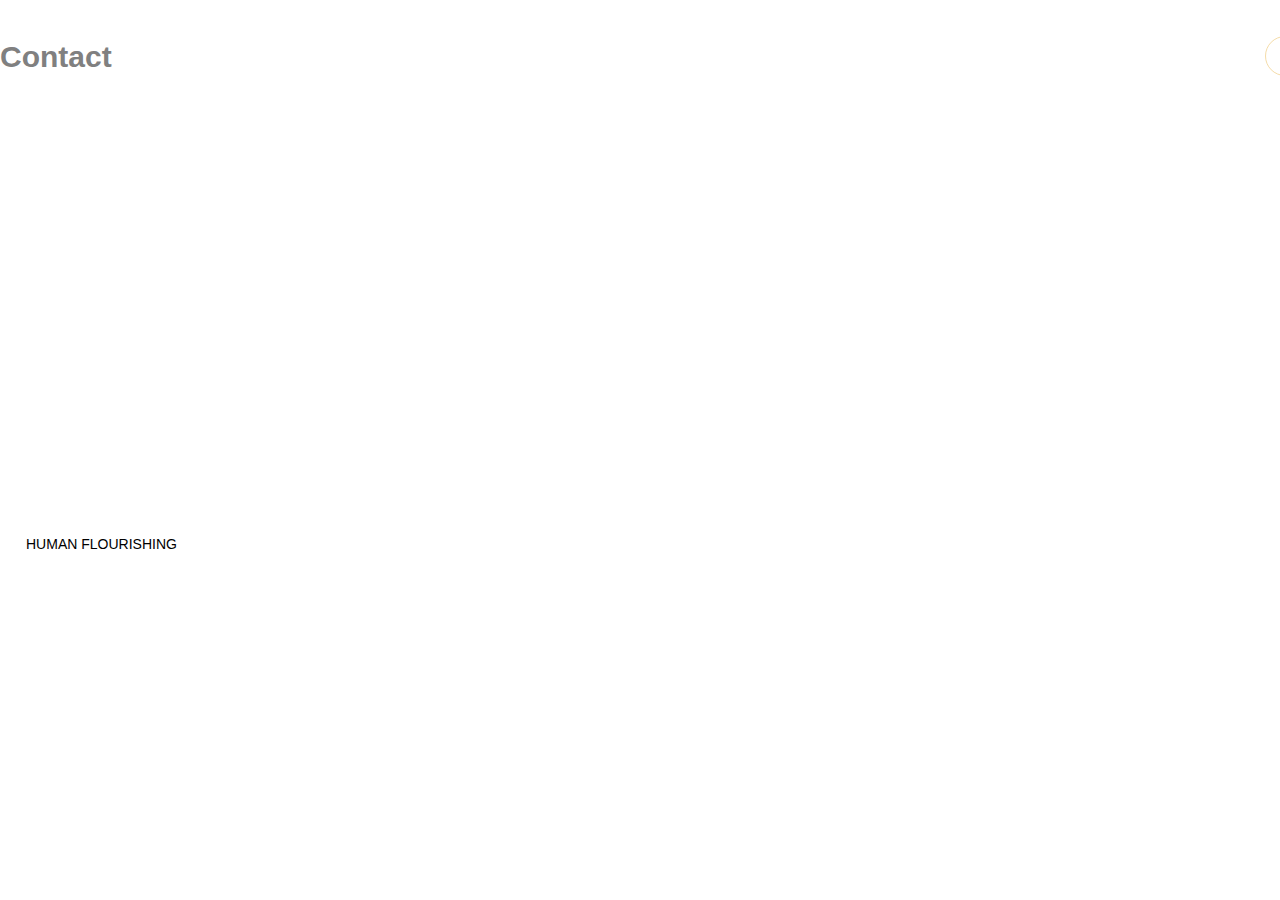
==== index.html @ 35b2b869 "Update and rename human.html to index.html" ====
<!DOCTYPE html>
<html>
<head>
    <meta charset="utf-8">
    <meta name="viewport" content="width=device-width, initial-scale=1.0">
    <title>Human Flourishing</title>
    <link rel="stylesheet" href="style.css">
</head>
<body>
    <section class="hero">
        <div class="main-width">
            <header>
              <div class="logo">
                   <h2><a style="color: gray;" href="contact.html">Contact</a></h2>
              </div>
              <nav>
                  <ul>
                      <li  style="color: gray class="active"><a href="finding.html">Finding Your Purpose</a></li>
                      <li><a href="building.html">Building Healthy Relastionships</a></li>
                      <li><a href="cultivating.html">Cultivating Mindfulness</a></li>
                      <li class="btn"><a href="lera.html">LERA MAE</a></li>
                  </ul>
              </nav>     
        </header> 
        <div class="content">
            <div class="main-text">
                 <h6><br>Why human flourishing important to us???? </h6>
                 <h1>HUMAN FLOURISHING</h1> 
                 <p>Human flourishing is the ability to live a good life. Rooted in Aristotelian ethics, it values health intrinsically and applies universally to all human lives. Human flourishing embraces our shared humanity and serves everyone’s interest. All people should have the conditions for flourishing and realizing their ability to be healthy. They can use their values, talents, and abilities in pursuit of their own goals and health.</p>
                 <a href="humanflourishing.html">HUMAN FLOURISHING</a>  
            </div>
        </div> 
   </div>
    </section>

</body>
</html>
---- style.css ----
*{
    margin: 0;
    padding: 0;
    box-sizing: border-box;
    font-family: 'Poppins', sans-serif;
}
body{
    overflow-x: hidden;
}
.main-width{
    width: 1400px;
    max-width: 95;
    margin: 0 auto;
}
.hero{
    height: 100%;
    width: 100%;
    min-height: 100vh;
    background-image: url(file:///C:/Users/Admin/Desktop/f/desktop-wallpaper-x-black-dark-red-technology-gaming-technology.jpg);
    background-size: 100%;
    background-repeat: no repeat;
}
.hero header .logo h2 a{
    display: block;
    font-size: 30px;
    font-weight: 600;
    text-decoration: none;
    color: white;
    font-family: 'noto serif JP;' serif;
}
.hero header{
    display: flex;
    align-items: center;
    justify-content: space-between;
    padding: 40px 0 30px;
}
nav ul li{
    list-style: none;
    display: inline-block;
}
nav ul li a{
    text-decoration: none;
    color: white;
    margin-left: 80px;
    font-size: 20px;
    font-weight: 600;
    border-bottom: 2px solid transparent;
    transition: 4s;
}
nav ul li:not(:last-child) a:hover,
nav ul li:not(:last-child) a:focus{
    border-bottom: 2px solid white;
}
nav ul li.active a{
    border-bottom: 2px solid white;
}
nav ul li.btn a{
    background: transparent;
    color: white;
    border: 1px solid #f5dca8;
    padding: 9px 20px;
    border-radius: 80px;
    line-height: 1.4;
    font-size: 18px;
    font-weight: 600;
    margin-left: 150px;
}
nav ul li.btn:hover a{
    border: 1px solid white;
    background: white;
    transition: 4s;
}
.content{
    padding-top: 140px;
}
.content .main-text{
    position: relative;
    z-index: 2;
    margin-bottom: 50px;
}
.content .main-text h6{
    font-size: 14px;
    font-weight: 400;
    color: white;
    margin-bottom: 40px;
}
.content .main-text h1{
    font-size: 60px;
    line-height: 1;
    color: white;
    margin: 0px 0px 45px;
    font-family: 'Permanent Marker', cursive;
}
.content .main-text p{
    max-width: 100%;
    width: 480;
    color: white;
    line-height: 1.8;
    font-size: 15px;
    margin-bottom: 50px;
}
.content .main-text a{
    display: inline-block;
    text-decoration: none;
    color: black;
    background: white;
    border: 1px solid white;
    padding: 9px 25px;
    line-height: 1.4;
    border-radius: 30px;
    font-size: 14px;
    font-weight: 500;
}
.content .main-text a:hover{
    transform: scale(1.2);
    border: 1px solid #f2dca8;
    background: transparent;
    color: white;
    transition: 4s;
}
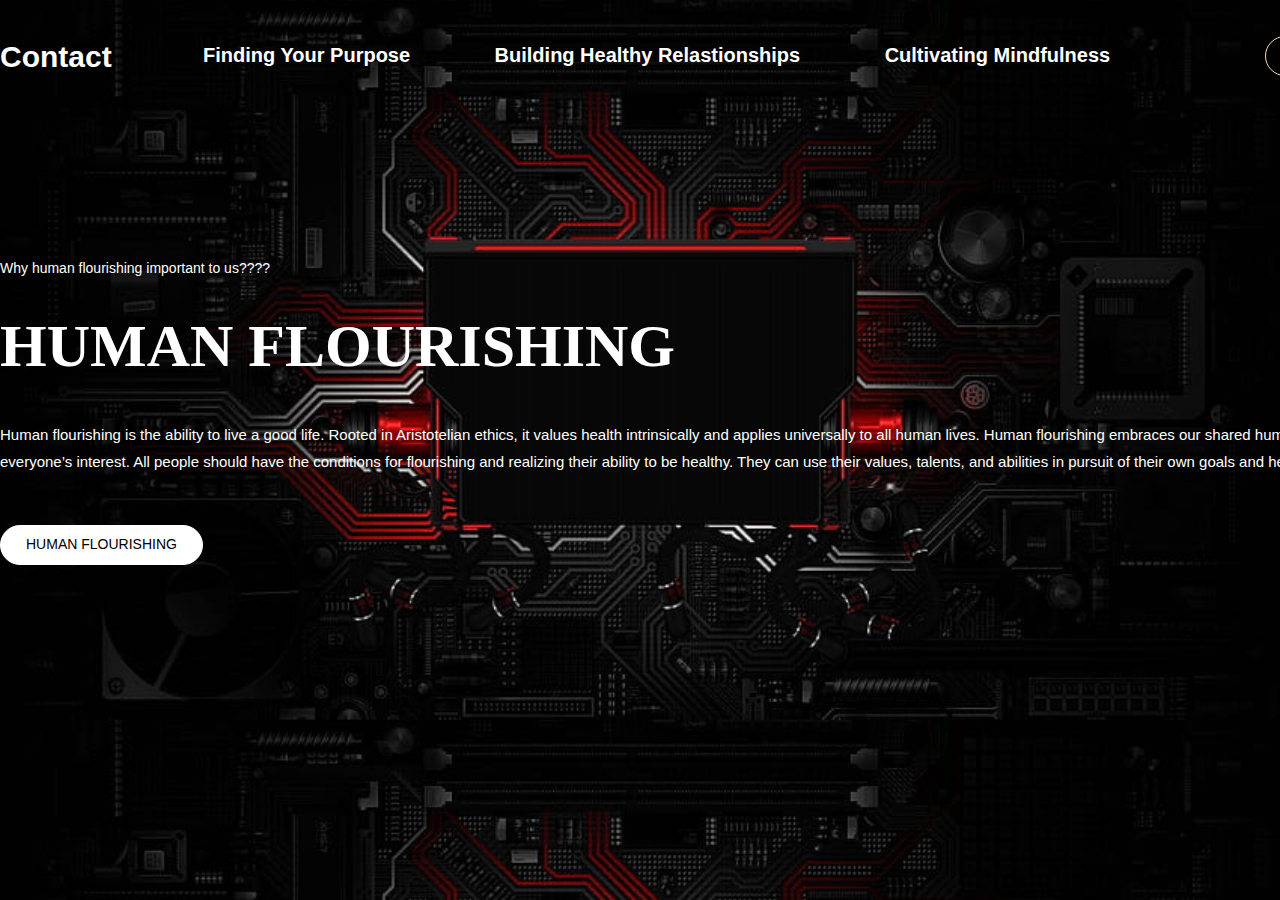
==== commit a8dab9a3: "Update index.html" ====
--- a/index.html
+++ b/index.html
@@ -11,7 +11,7 @@
         <div class="main-width">
             <header>
               <div class="logo">
-                   <h2><a style="color: gray;" href="contact.html">Contact</a></h2>
+                   <h2><a style="color: white;" href="contact.html">Contact</a></h2>
               </div>
               <nav>
                   <ul>
--- a/style.css
+++ b/style.css
@@ -16,7 +16,7 @@
     height: 100%;
     width: 100%;
     min-height: 100vh;
-    background-image: url(file:///C:/Users/Admin/Desktop/f/desktop-wallpaper-x-black-dark-red-technology-gaming-technology.jpg);
+    background-image: url(desktop-wallpaper-x-black-dark-red-technology-gaming-technology.jpg);
     background-size: 100%;
     background-repeat: no repeat;
 }
@@ -117,4 +117,4 @@
     background: transparent;
     color: white;
     transition: 4s;
-}+}
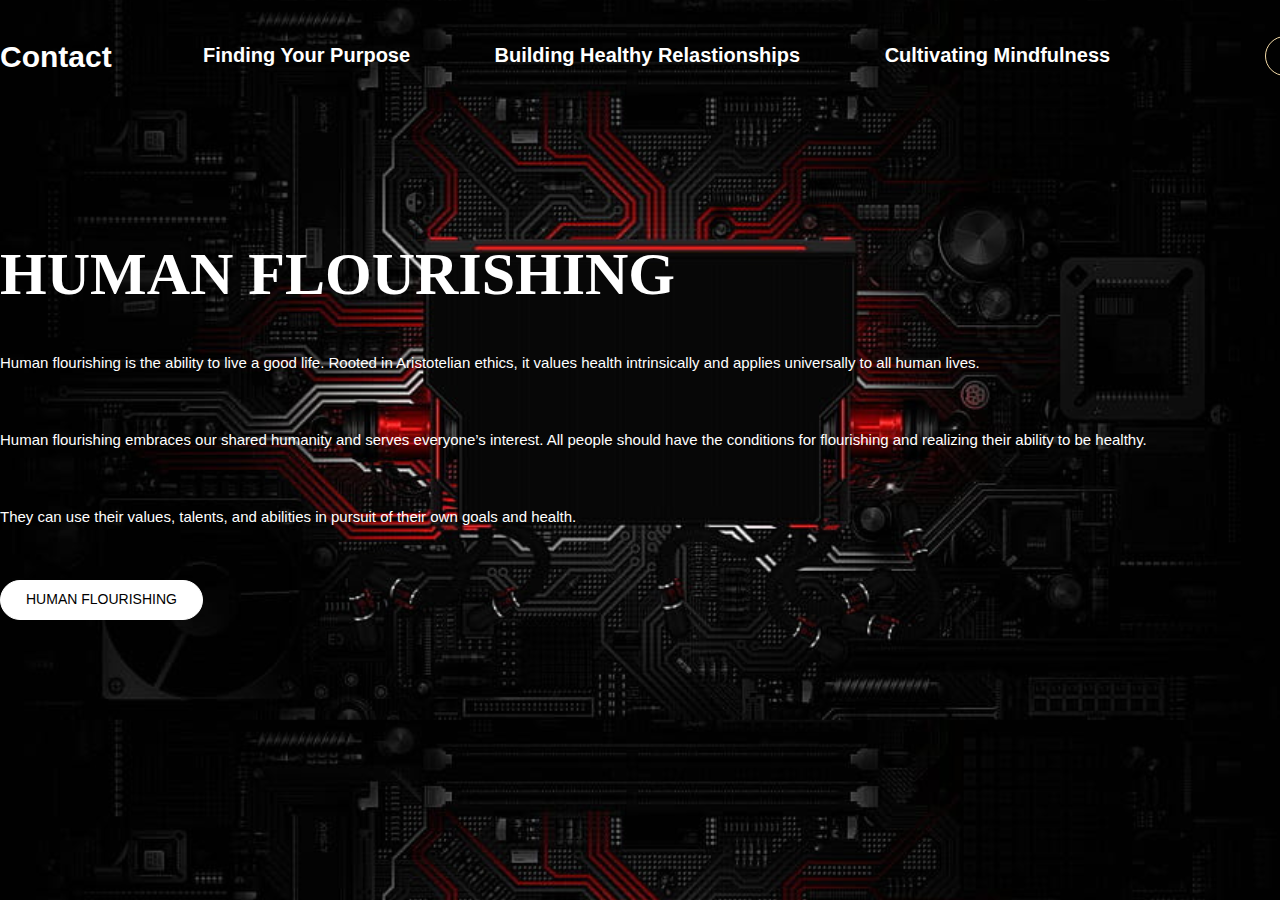
==== commit 3975839c: "Update index.html" ====
--- a/index.html
+++ b/index.html
@@ -24,9 +24,10 @@
         </header> 
         <div class="content">
             <div class="main-text">
-                 <h6><br>Why human flourishing important to us???? </h6>
                  <h1>HUMAN FLOURISHING</h1> 
-                 <p>Human flourishing is the ability to live a good life. Rooted in Aristotelian ethics, it values health intrinsically and applies universally to all human lives. Human flourishing embraces our shared humanity and serves everyone’s interest. All people should have the conditions for flourishing and realizing their ability to be healthy. They can use their values, talents, and abilities in pursuit of their own goals and health.</p>
+                 <p>Human flourishing is the ability to live a good life. Rooted in Aristotelian ethics, it values health intrinsically and applies universally to all human lives. </p>
+                 <p>Human flourishing embraces our shared humanity and serves everyone’s interest. All people should have the conditions for flourishing and realizing their ability to be healthy. </p>
+                     <p>They can use their values, talents, and abilities in pursuit of their own goals and health.</p>
                  <a href="humanflourishing.html">HUMAN FLOURISHING</a>  
             </div>
         </div> 
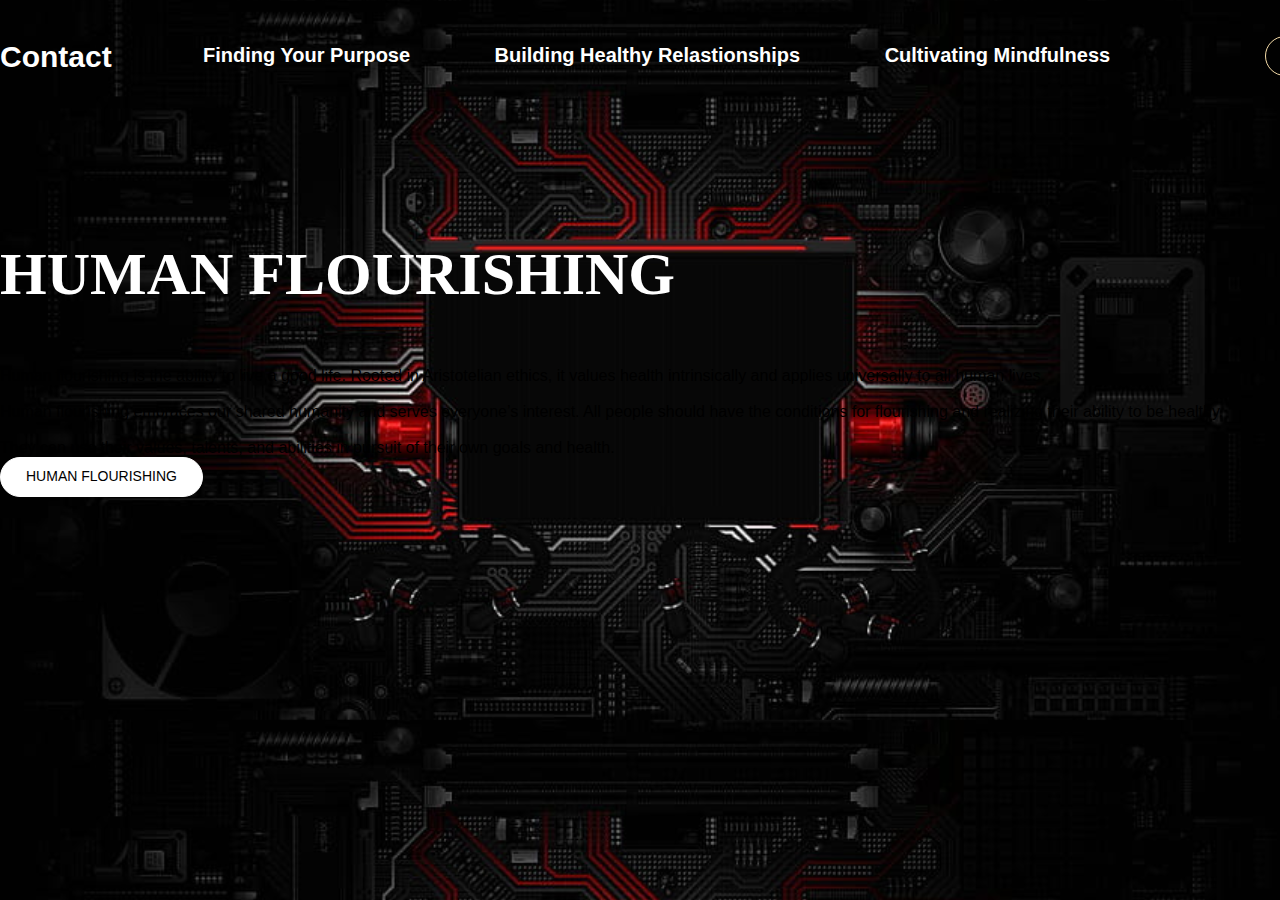
==== commit a1a3d593: "Update index.html" ====
--- a/index.html
+++ b/index.html
@@ -25,9 +25,9 @@
         <div class="content">
             <div class="main-text">
                  <h1>HUMAN FLOURISHING</h1> 
-                 <p>Human flourishing is the ability to live a good life. Rooted in Aristotelian ethics, it values health intrinsically and applies universally to all human lives. </p>
-                 <p>Human flourishing embraces our shared humanity and serves everyone’s interest. All people should have the conditions for flourishing and realizing their ability to be healthy. </p>
-                     <p>They can use their values, talents, and abilities in pursuit of their own goals and health.</p>
+                 <br>Human flourishing is the ability to live a good life. Rooted in Aristotelian ethics, it values health intrinsically and applies universally to all human lives. </br>
+                 <br>Human flourishing embraces our shared humanity and serves everyone’s interest. All people should have the conditions for flourishing and realizing their ability to be healthy. </br>
+                     <br>They can use their values, talents, and abilities in pursuit of their own goals and health.</br>
                  <a href="humanflourishing.html">HUMAN FLOURISHING</a>  
             </div>
         </div> 
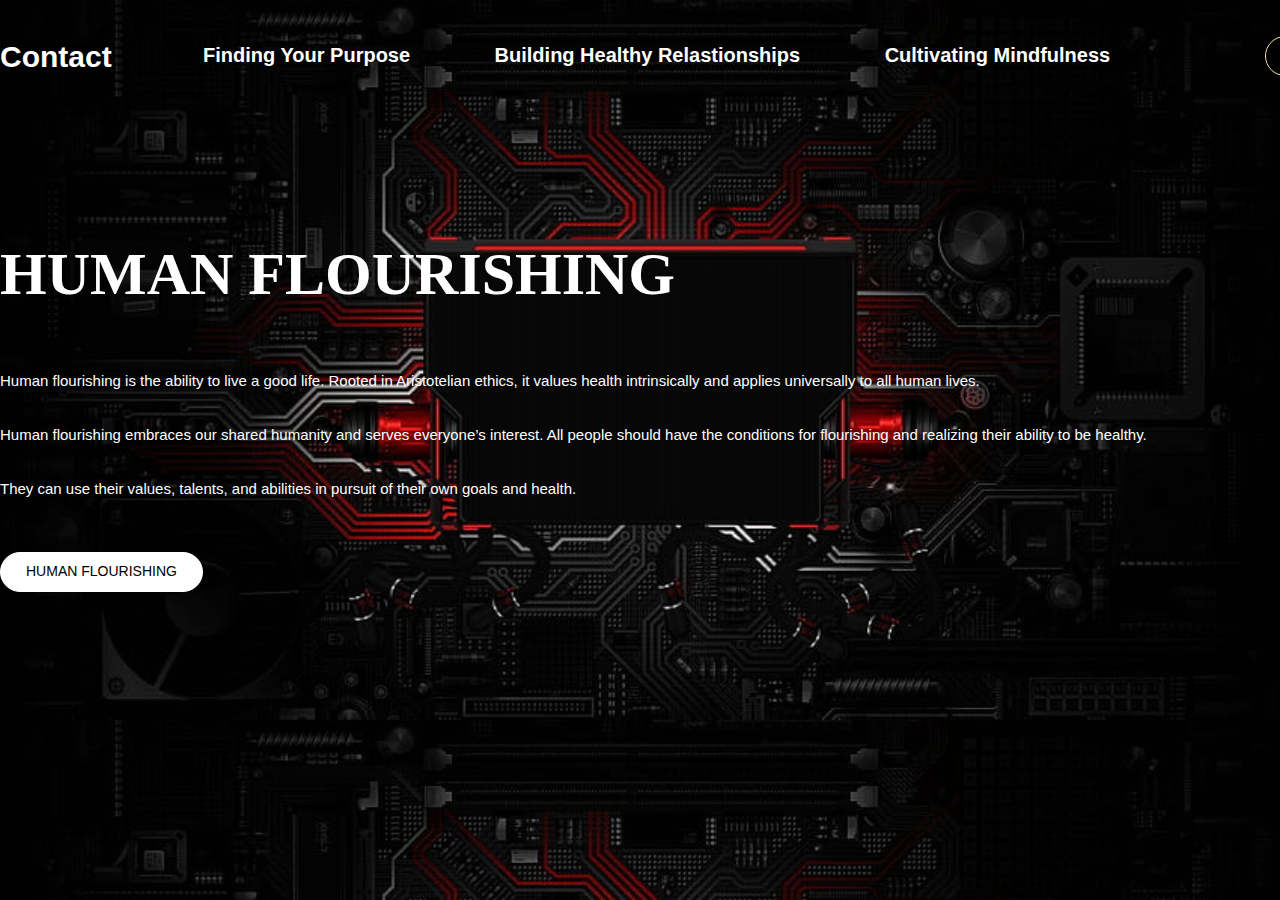
==== commit a5bab852: "Update index.html" ====
--- a/index.html
+++ b/index.html
@@ -25,9 +25,9 @@
         <div class="content">
             <div class="main-text">
                  <h1>HUMAN FLOURISHING</h1> 
-                 <br>Human flourishing is the ability to live a good life. Rooted in Aristotelian ethics, it values health intrinsically and applies universally to all human lives. </br>
+                 <br><p style="color: white;">Human flourishing is the ability to live a good life. Rooted in Aristotelian ethics, it values health intrinsically and applies universally to all human lives. </br>
                  <br>Human flourishing embraces our shared humanity and serves everyone’s interest. All people should have the conditions for flourishing and realizing their ability to be healthy. </br>
-                     <br>They can use their values, talents, and abilities in pursuit of their own goals and health.</br>
+                     <br>They can use their values, talents, and abilities in pursuit of their own goals and health.</br></p>
                  <a href="humanflourishing.html">HUMAN FLOURISHING</a>  
             </div>
         </div> 
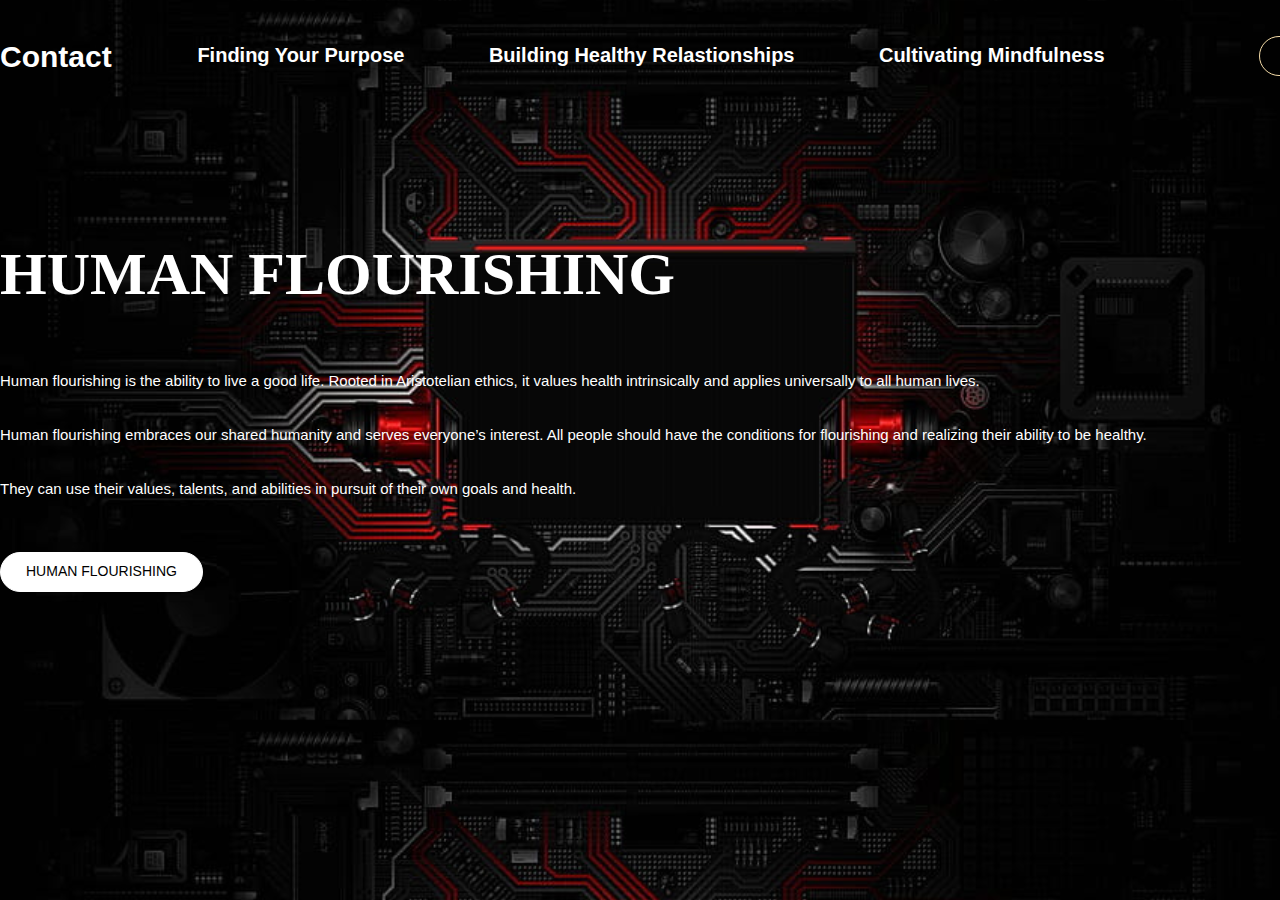
==== commit de9cce08: "Update index.html" ====
--- a/index.html
+++ b/index.html
@@ -18,7 +18,7 @@
                       <li  style="color: gray class="active"><a href="finding.html">Finding Your Purpose</a></li>
                       <li><a href="building.html">Building Healthy Relastionships</a></li>
                       <li><a href="cultivating.html">Cultivating Mindfulness</a></li>
-                      <li class="btn"><a href="lera.html">LERA MAE</a></li>
+                      <li class="btn"><a href="lera.html">Created by:</a></li>
                   </ul>
               </nav>     
         </header> 
